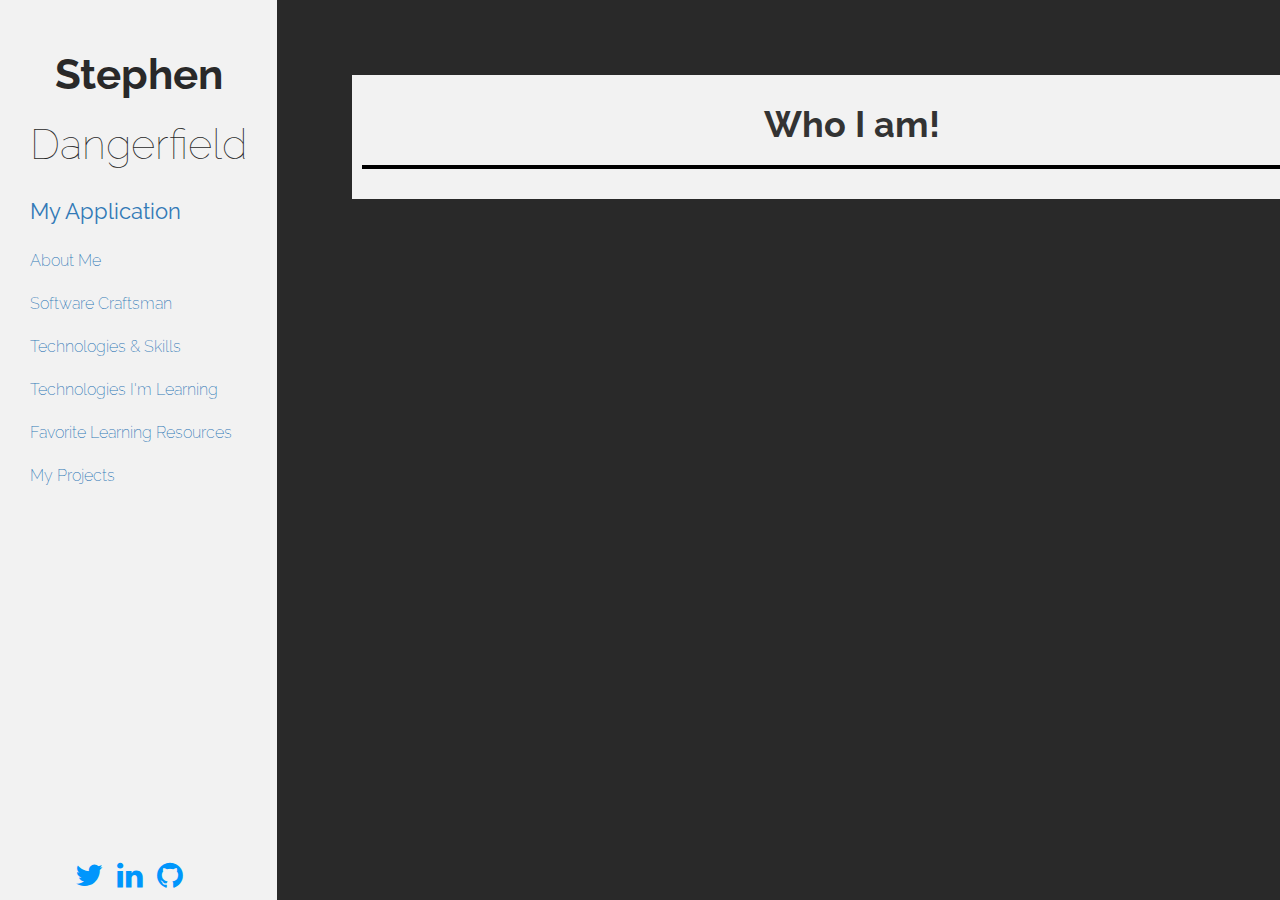
==== about.html @ 7b75b45a "Adding in files that will be include the application questions" ====
<!DOCTYPE html>
<html>
<head>
    <title>Stephen Dangerfield</title>
    <meta charset="utf-8">
    <meta name="viewport" content="width=device-width, initial-scale=1, maximum-scale=1, user-scalable=no">
    <link href="https://maxcdn.bootstrapcdn.com/bootstrap/3.3.4/css/bootstrap.min.css" rel="stylesheet" />
    <link href="https://maxcdn.bootstrapcdn.com/font-awesome/4.4.0/css/font-awesome.min.css" rel="stylesheet prefetch" />

    <link href="main.css" rel="stylesheet" />
</head>
<body>

    <div class="sideMenu">
        <h1 class="large dangerfield text-center"><strong>Stephen</strong></h1>
        <h1 class="large dangerfield text-center"> Dangerfield</h1>
        <ul class="menu">
          <li><a href="index.html">My Application</a></li>
          <li><a href="about.html">About Me</a></li>
          <li><a href="craftsman.html">Software Craftsman</a></li>
          <li><a href="skills.html">Technologies & Skills</a></li>
          <li><a href="learning.html">Technologies I'm Learning</a></li>
          <li><a href="resources.html">Favorite Learning Resources</a></li>
          <li><a href="projects.html">My Projects</a></li>
        </ul>

    <div class="footer">
        <a href="https://twitter.com/dangerstephen1" target="_blank"><i class="fa media fa-twitter"></i></a>
        <a href="https://www.linkedin.com/in/stephen-dangerfield-a46372128" target="_blank"><i class="fa media fa-linkedin"></i></a>
        <a href="https://www.github.com/dangerstephen" target="_blank"><i class="fa media fa-github"></i></a>
    </div>
    </div>

    <div class="content">
        <div class="page">
            <h1 class="title"><strong>Who I am!</strong></h1>
            <hr class="page-hr">
        </div>
    </div>

    <script src="https://code.jquery.com/jquery-3.2.1.min.js"></script>
    <script src="https://maxcdn.bootstrapcdn.com/bootstrap/3.3.7/js/bootstrap.min.js" crossorigin="anonymous"></script>
    <script src="app.js"></script>
</body>
</html>
---- main.css ----
@import url('https://fonts.googleapis.com/css?family=Raleway');
body {
    font-family: 'Raleway', sans-serif;
    background-color: #292929;
}

.sideMenu {
  background-color: #F2F2F2;
  width: 300px;
  height: 100vh;
  padding: 30px;
  vertical-align: top;
  color: #292929;
  display: table-cell;

}

.card {
  width: 450px;
  height: 320px;
  background: #F2F2F2;
  margin: 5%;
  font-size: 14px;
  padding: 10px;
}

.page {
  width: 1000px;
  height: 90%;
  background: #F2F2F2;
  margin: 5%;
  font-size: 14px;
  padding: 10px;
}
.page-hr{
  border: 2px solid black;
}

.title{
  text-align: center;
}


.content {
  width: calc(100% - 240px);
  height: 100%;
  padding: 25px;
  display: table-cell;
}

.footer{
  position: absolute;
  bottom: 0;
  margin-left: 40px;
}

.media{
  font-size: 30px;
  padding: 5px;
  text-align: center;
  margin: auto;
  color: #0096fc;
}

.menuSplit{
  border: 1px solid #292929;
}
.menu {
  list-style: none;
  margin:  24px 0;
  padding: 0;
}
.menu li {
  display: block;
  height: 43px;
  width: 100%;
  line-height: 43px;
  font-size: 16px;
  font-weight: 200;
  color: #0096fc;
  position: relative;
}
.menu li:hover {
  color: #292929;
}
.menu li:first-child {
  height: 45px;
  line-height: 35px;
  font-size: 22px;
  font-weight: 400;
  color: grey;
}

.stephen .dangerfield{
  padding: 0px;
  margin: 0px;
  font-weight: 400;
  text-transform: uppercase;
  letter-spacing: 17px;
}
h1.large {
  font-size: 42px;
  line-height: 50px;
  font-weight: 100;
}

.hidden {
visibility: hidden;
display: none;
}
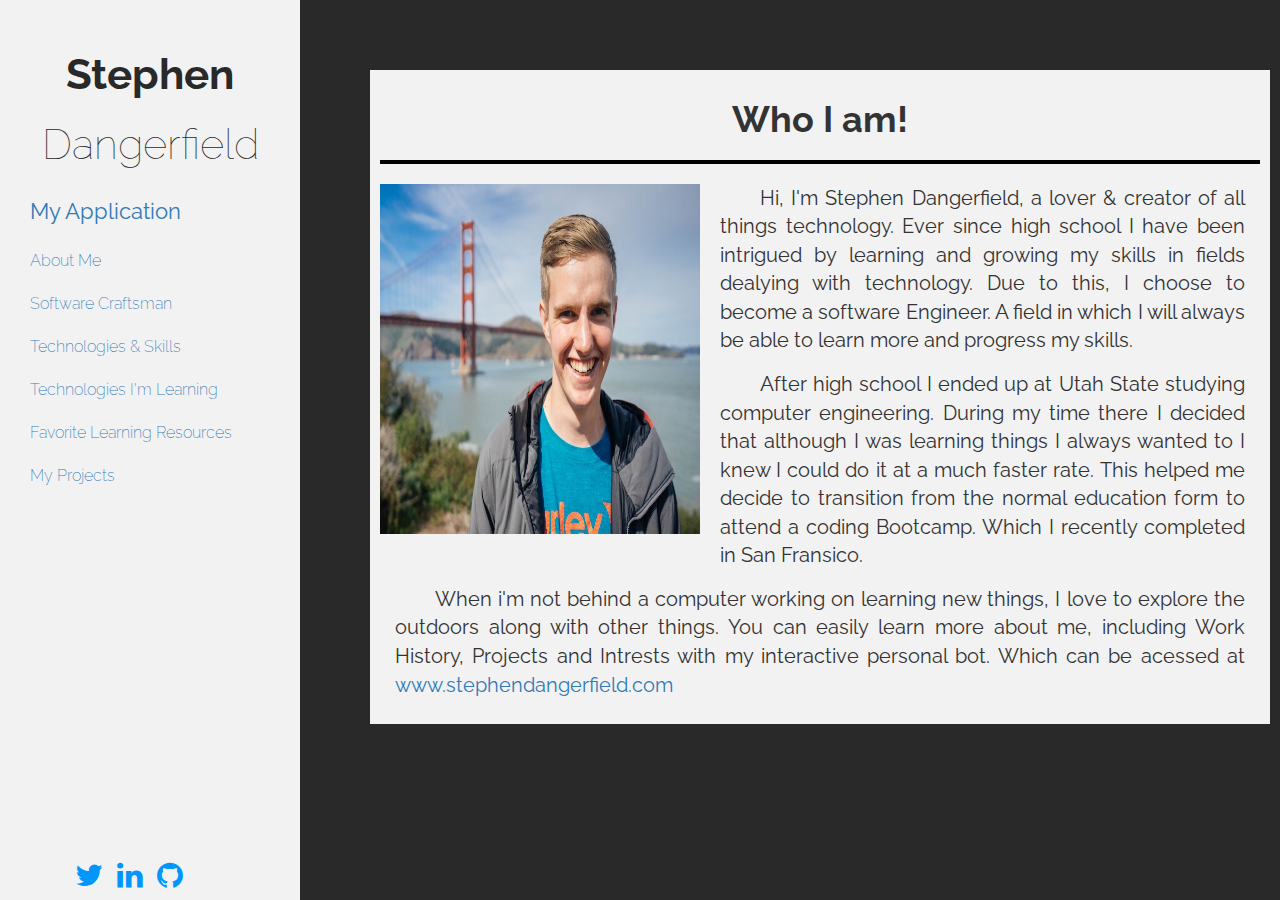
==== commit cebdb215: "added content to About Me, Craftsman, Skills" ====
--- a/about.html
+++ b/about.html
@@ -35,6 +35,25 @@
         <div class="page">
             <h1 class="title"><strong>Who I am!</strong></h1>
             <hr class="page-hr">
+            <img src="stephen.JPG">
+            <p class="about">Hi, I'm Stephen Dangerfield, a lover & creator of all things technology.
+                Ever since high school I have been intrigued by learning and growing my skills in fields dealying with technology.
+                Due to this, I choose to become a software Engineer. A field in which I will always be able to learn more and progress my skills.
+            </p>
+            <p class="about"> After high school I ended up at Utah State studying computer engineering. During my time there I decided that although
+                I was learning things I always wanted to I knew I could do it at a much faster rate.
+                This helped me decide to transition from the normal education form to attend a coding Bootcamp.
+                Which I recently completed in San Fransico.
+            </p>
+            <p class="about">
+                When i'm not behind a computer working on learning new things,
+                I love to explore the outdoors along with other things. You can easily learn more about me,
+                including Work History, Projects and Intrests with my interactive personal bot. Which can be acessed at <a href="http://www.stephendangerfield.com">www.stephendangerfield.com</a>
+            </p>
+
+                </article>
+
+            </p>
         </div>
     </div>
 
--- a/main.css
+++ b/main.css
@@ -1,4 +1,5 @@
 @import url('https://fonts.googleapis.com/css?family=Raleway');
+@import url('http://fonts.googleapis.com/css?family=Oswald:400,700,300');
 body {
     font-family: 'Raleway', sans-serif;
     background-color: #292929;
@@ -25,21 +26,34 @@
 }
 
 .page {
-  width: 1000px;
+  width: 900px;
   height: 90%;
   background: #F2F2F2;
   margin: 5%;
-  font-size: 14px;
+  font-size: 20px;
   padding: 10px;
 }
+
 .page-hr{
   border: 2px solid black;
 }
 
+img{
+  height: 350px;
+  width: 320px;
+  float: left;
+  margin: 0 20px 20px 0
+}
+
+.about{
+margin: 15px;
+text-align: justify;
+text-indent: 2em;
+}
+
 .title{
   text-align: center;
 }
-
 
 .content {
   width: calc(100% - 240px);
@@ -65,11 +79,13 @@
 .menuSplit{
   border: 1px solid #292929;
 }
+
 .menu {
   list-style: none;
   margin:  24px 0;
   padding: 0;
 }
+
 .menu li {
   display: block;
   height: 43px;
@@ -80,9 +96,11 @@
   color: #0096fc;
   position: relative;
 }
+
 .menu li:hover {
   color: #292929;
 }
+
 .menu li:first-child {
   height: 45px;
   line-height: 35px;
@@ -98,6 +116,7 @@
   text-transform: uppercase;
   letter-spacing: 17px;
 }
+
 h1.large {
   font-size: 42px;
   line-height: 50px;
@@ -108,3 +127,186 @@
 visibility: hidden;
 display: none;
 }
+
+.def{
+  text-align: center;
+  font-size: 15px;
+  border: 1px solid grey;
+}
+
+
+
+#techList {
+	position: relative;
+  list-style: none;
+  margin: 5%;
+  padding: 5%;
+  font-family: 'Oswald', sans-serif;
+  font-size: 100%;
+  text-transform: uppercase;
+  color: #666;
+}
+
+#techList li {
+	position: absolute;
+  top: 0;
+  left: 0;
+}
+
+.html5 {
+  color: #0096fc;
+  font-weight: 700;
+  letter-spacing: -.05em;
+  -webkit-transform:
+  		scale(7.5, 7.8)
+ 			translate(1.18em, .68em);
+  -moz-transform:
+    	scale(7.5, 7.8)
+ 			translate(1.18em, .68em);
+}
+
+
+.db {
+  font-weight: 300;
+  letter-spacing: -.03em;
+  word-spacing: .3em;
+  -webkit-transform:
+    	scale(2)
+    	translate(2.12em, 5.14em);
+  -moz-transform:
+    	scale(2)
+    	translate(2.12em, 5.14em);
+}
+
+.javascript {
+  color: #0096fc;
+  font-weight: 400;
+  letter-spacing: -.04em;
+  -webkit-transform:
+    	scale(2.85, 3)
+      translate(7.14em, 3.55em);
+  -moz-transform:
+      scale(2.85, 3)
+      translate(7.14em, 3.55em);
+}
+
+.ajax {
+  letter-spacing: -0.01em;
+  font-weight: 700;
+	-webkit-transform:
+    	scale(2.4, 2.3)
+    	rotate(90deg)
+    	translate(6em, -5.8em);
+  -moz-transform:
+    	scale(2.4, 2.3)
+    	rotate(90deg)
+    	translate(6em, -5.8em);
+}
+
+.css3 {
+  color: #0096fc;
+  letter-spacing: .01em;
+  font-weight: 700;
+	-webkit-transform:
+    	scale(6.8, 6.75)
+    	rotate(90deg)
+    	translate(1.32em, -4.54em);
+  -moz-transform:
+    	scale(6.8, 6.75)
+    	rotate(90deg)
+    	translate(1.32em, -4.54em);
+}
+
+.jquery {
+  letter-spacing: 0.045em;
+  font-weight: 700;
+	-webkit-transform:
+    	scale(3.88, 3.8)
+    	translate(5.42em, 3.72em);
+  -moz-transform:
+    	scale(3.88, 3.8)
+    	translate(5.42em, 3.72em);
+}
+
+.ruby {
+  font-weight: 300;
+  letter-spacing: 0em;
+  word-spacing: .1em;
+  -webkit-transform:
+    	scale(2)
+      translate(12.7em, 8.6em);
+  -moz-transform:
+      scale(2)
+      translate(12.7em, 8.6em);
+}
+
+.react {
+  font-weight: 300;
+  letter-spacing: -0.07em;
+  -webkit-transform:
+    	scale(3.9, 4)
+      translate(6.05em, .95em);
+  -moz-transform:
+      scale(3.9, 4)
+      translate(6.05em, .95em);
+}
+
+.api {
+  font-weight: 700;
+  letter-spacing: -.03em;
+  -webkit-transform:
+    	scale(3.4)
+      translate(7.03em, 2.15em);
+  -moz-transform:
+      scale(3.4)
+      translate(7.03em, 2.15em);
+}
+
+.express {
+  font-weight: 300;
+  letter-spacing: -0.05em;
+  -webkit-transform:
+    	scale(2.75, 3)
+      translate(1.72em, 4.95em);
+  -moz-transform:
+      scale(2.75, 3)
+      translate(1.72em, 4.95em);
+}
+
+
+
+.forever {
+  color: #0096fc;
+  font-weight: 700;
+  letter-spacing: 0.1em;
+  word-spacing: .2em;
+  -webkit-transform:
+  		scale(2)
+      translate(2.28em, 8.58em);
+  -moz-transform:
+      scale(2)
+      translate(2.28em, 8.58em);
+}
+
+.mean {
+  font-weight: 300;
+  letter-spacing: -0.05em;
+  -webkit-transform:
+    	scale(2.75, 3)
+      translate(1.72em, 4.95em);
+  -moz-transform:
+      scale(2.75, 3)
+      translate(1.72em, 4.95em);
+}
+
+.message {
+  color: #0096fc;
+  font-weight: 700;
+  letter-spacing: -.010em;
+  -webkit-transform:
+    	scale(1.85, 1.9)
+      translate(1.86em, 6.5em);
+  -moz-transform:
+      scale(1.85, 1.9)
+      translate(1.86em, 6.5em);
+}
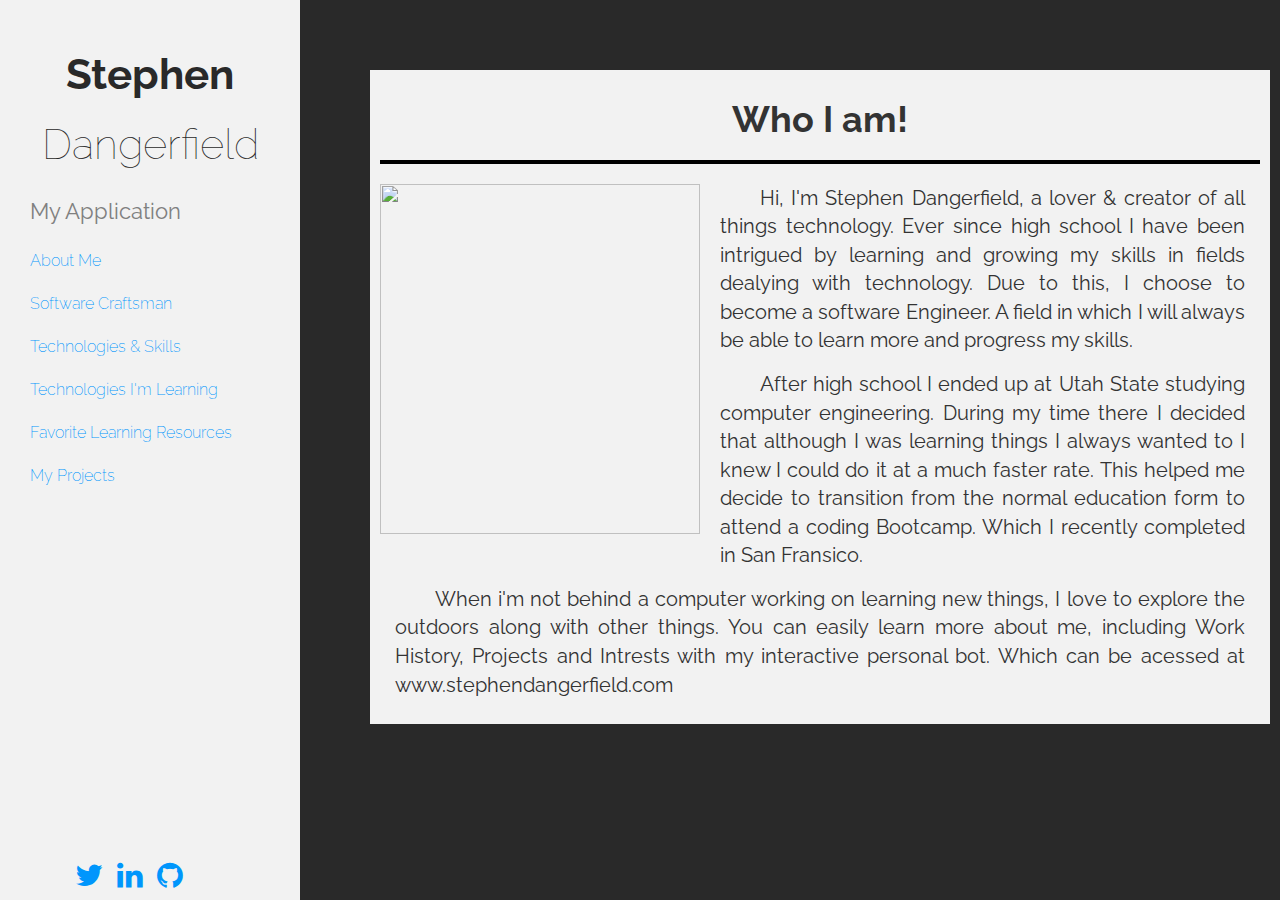
==== commit 50cf9325: "finished the challange and application. now will work on cleaning it up before the final submit" ====
--- a/about.html
+++ b/about.html
@@ -10,10 +10,26 @@
     <link href="main.css" rel="stylesheet" />
 </head>
 <body>
+    <script>
+        (function(i, s, o, g, r, a, m) {
+            i['GoogleAnalyticsObject'] = r;
+            i[r] = i[r] || function() {
+                (i[r].q = i[r].q || []).push(arguments)
+            }, i[r].l = 1 * new Date();
+            a = s.createElement(o),
+                m = s.getElementsByTagName(o)[0];
+            a.async = 1;
+            a.src = g;
+            m.parentNode.insertBefore(a, m)
+        })(window, document, 'script', 'https://www.google-analytics.com/analytics.js', 'ga');
+
+        ga('create', 'UA-90388898-1', 'auto');
+        ga('send', 'pageview');
+    </script>
 
     <div class="sideMenu">
-        <h1 class="large dangerfield text-center"><strong>Stephen</strong></h1>
-        <h1 class="large dangerfield text-center"> Dangerfield</h1>
+        <a href="http://www.stephendangerfield.com"><h1 class="large dangerfield text-center"><strong>Stephen</strong></h1>
+        <h1 class="large dangerfield text-center"> Dangerfield</h1></a>
         <ul class="menu">
           <li><a href="index.html">My Application</a></li>
           <li><a href="about.html">About Me</a></li>
@@ -21,7 +37,7 @@
           <li><a href="skills.html">Technologies & Skills</a></li>
           <li><a href="learning.html">Technologies I'm Learning</a></li>
           <li><a href="resources.html">Favorite Learning Resources</a></li>
-          <li><a href="projects.html">My Projects</a></li>
+          <li><a href="http://www.stephendangerfield.com/projects">My Projects</a></li>
         </ul>
 
     <div class="footer">
@@ -35,7 +51,7 @@
         <div class="page">
             <h1 class="title"><strong>Who I am!</strong></h1>
             <hr class="page-hr">
-            <img src="stephen.JPG">
+            <img src="stephen.jpg">
             <p class="about">Hi, I'm Stephen Dangerfield, a lover & creator of all things technology.
                 Ever since high school I have been intrigued by learning and growing my skills in fields dealying with technology.
                 Due to this, I choose to become a software Engineer. A field in which I will always be able to learn more and progress my skills.
--- a/main.css
+++ b/main.css
@@ -132,6 +132,21 @@
   text-align: center;
   font-size: 15px;
   border: 1px solid grey;
+}
+
+a {
+    color: inherit;
+    text-decoration: none;
+}
+
+a:hover {
+    color: black;
+    text-decoration: none;
+
+}
+
+.helpful{
+  color: #0096fc;
 }
 
 
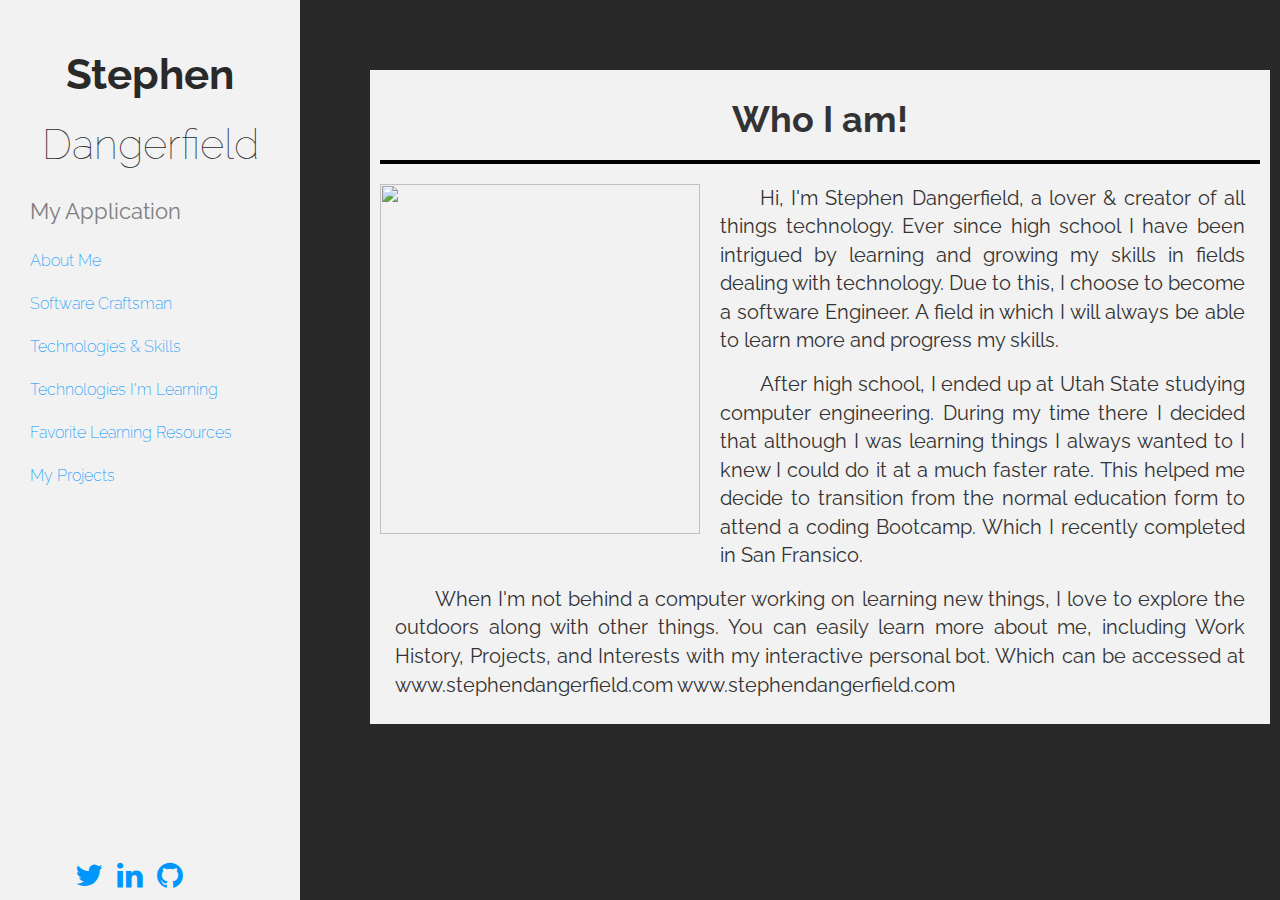
==== commit a9d7b229: "fixing some typos on diffrent pages throguhout the application" ====
--- a/about.html
+++ b/about.html
@@ -52,19 +52,11 @@
             <h1 class="title"><strong>Who I am!</strong></h1>
             <hr class="page-hr">
             <img src="stephen.jpg">
-            <p class="about">Hi, I'm Stephen Dangerfield, a lover & creator of all things technology.
-                Ever since high school I have been intrigued by learning and growing my skills in fields dealying with technology.
-                Due to this, I choose to become a software Engineer. A field in which I will always be able to learn more and progress my skills.
-            </p>
-            <p class="about"> After high school I ended up at Utah State studying computer engineering. During my time there I decided that although
-                I was learning things I always wanted to I knew I could do it at a much faster rate.
-                This helped me decide to transition from the normal education form to attend a coding Bootcamp.
-                Which I recently completed in San Fransico.
-            </p>
+            <p class="about">Hi, I'm Stephen Dangerfield, a lover & creator of all things technology. Ever since high school I have been intrigued by learning and growing my skills in fields dealing with technology. Due to this, I choose to become a software Engineer. A field in which I will always be able to learn more and progress my skills.</p>
+            <p class="about"> After high school, I ended up at Utah State studying computer engineering. During my time there I decided that although I was learning things I always wanted to I knew I could do it at a much faster rate. This helped me decide to transition from the normal education form to attend a coding Bootcamp. Which I recently completed in San Fransico.
+</p>
             <p class="about">
-                When i'm not behind a computer working on learning new things,
-                I love to explore the outdoors along with other things. You can easily learn more about me,
-                including Work History, Projects and Intrests with my interactive personal bot. Which can be acessed at <a href="http://www.stephendangerfield.com">www.stephendangerfield.com</a>
+ When I'm not behind a computer working on learning new things, I love to explore the outdoors along with other things. You can easily learn more about me, including Work History, Projects, and Interests with my interactive personal bot. Which can be accessed at www.stephendangerfield.com <a href="http://www.stephendangerfield.com">www.stephendangerfield.com</a>
             </p>
 
                 </article>
--- a/main.css
+++ b/main.css
@@ -1,9 +1,12 @@
 @import url('https://fonts.googleapis.com/css?family=Raleway');
 @import url('http://fonts.googleapis.com/css?family=Oswald:400,700,300');
+
 body {
     font-family: 'Raleway', sans-serif;
     background-color: #292929;
 }
+
+
 
 .sideMenu {
   background-color: #F2F2F2;
@@ -107,6 +110,33 @@
   font-size: 22px;
   font-weight: 400;
   color: grey;
+}
+
+@media (max-width:780px) {
+    .sideMenu {
+      width: 30px;
+      height: 100vh;
+      padding: 1px;
+    }
+    .card {
+      width: 300px;
+      height: 250px;
+      background: #F2F2F2;
+      font-size: 10px;
+      padding: 5px;
+    }
+    .page {
+      width: 400px;
+      height: 90%;
+      background: #F2F2F2;
+      margin: 5%;
+      font-size: 10px;
+      padding: 2px;
+    }
+    img{
+      height: 180px;
+      width: 150px
+    }
 }
 
 .stephen .dangerfield{
